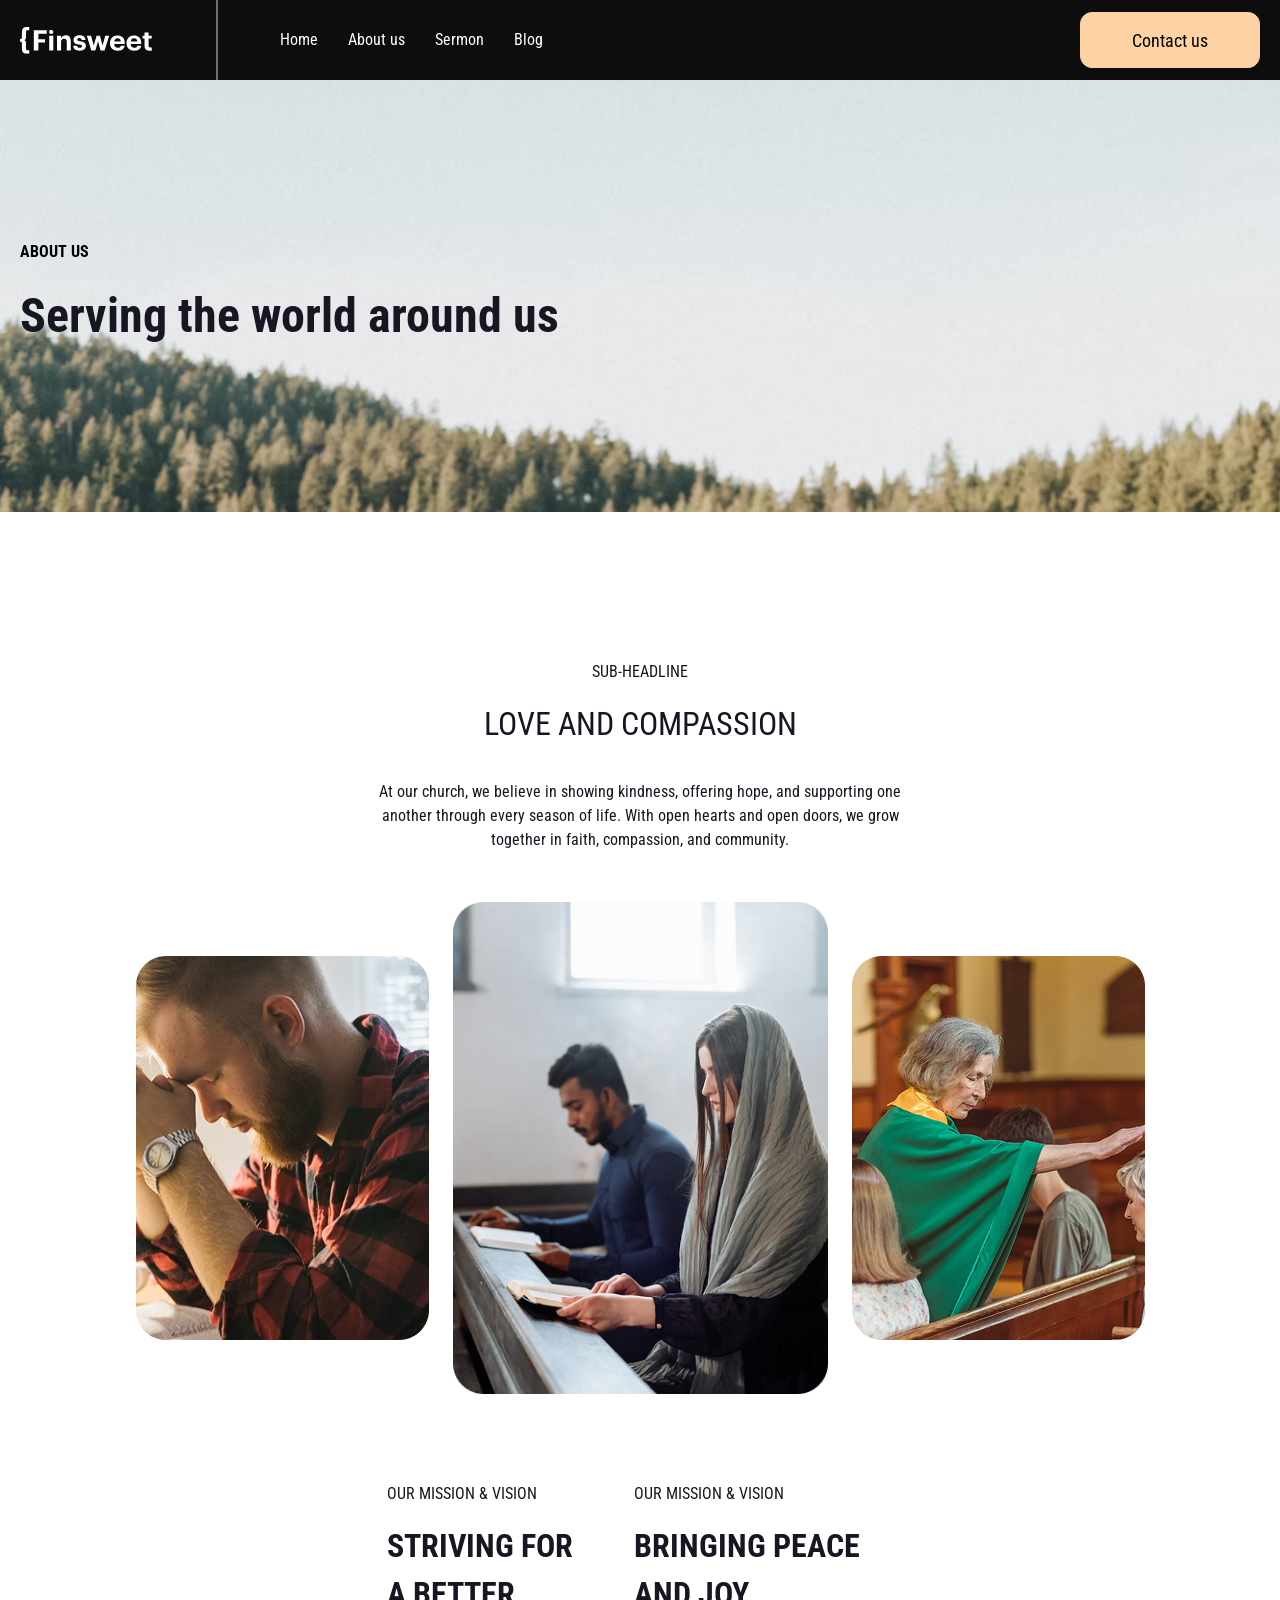
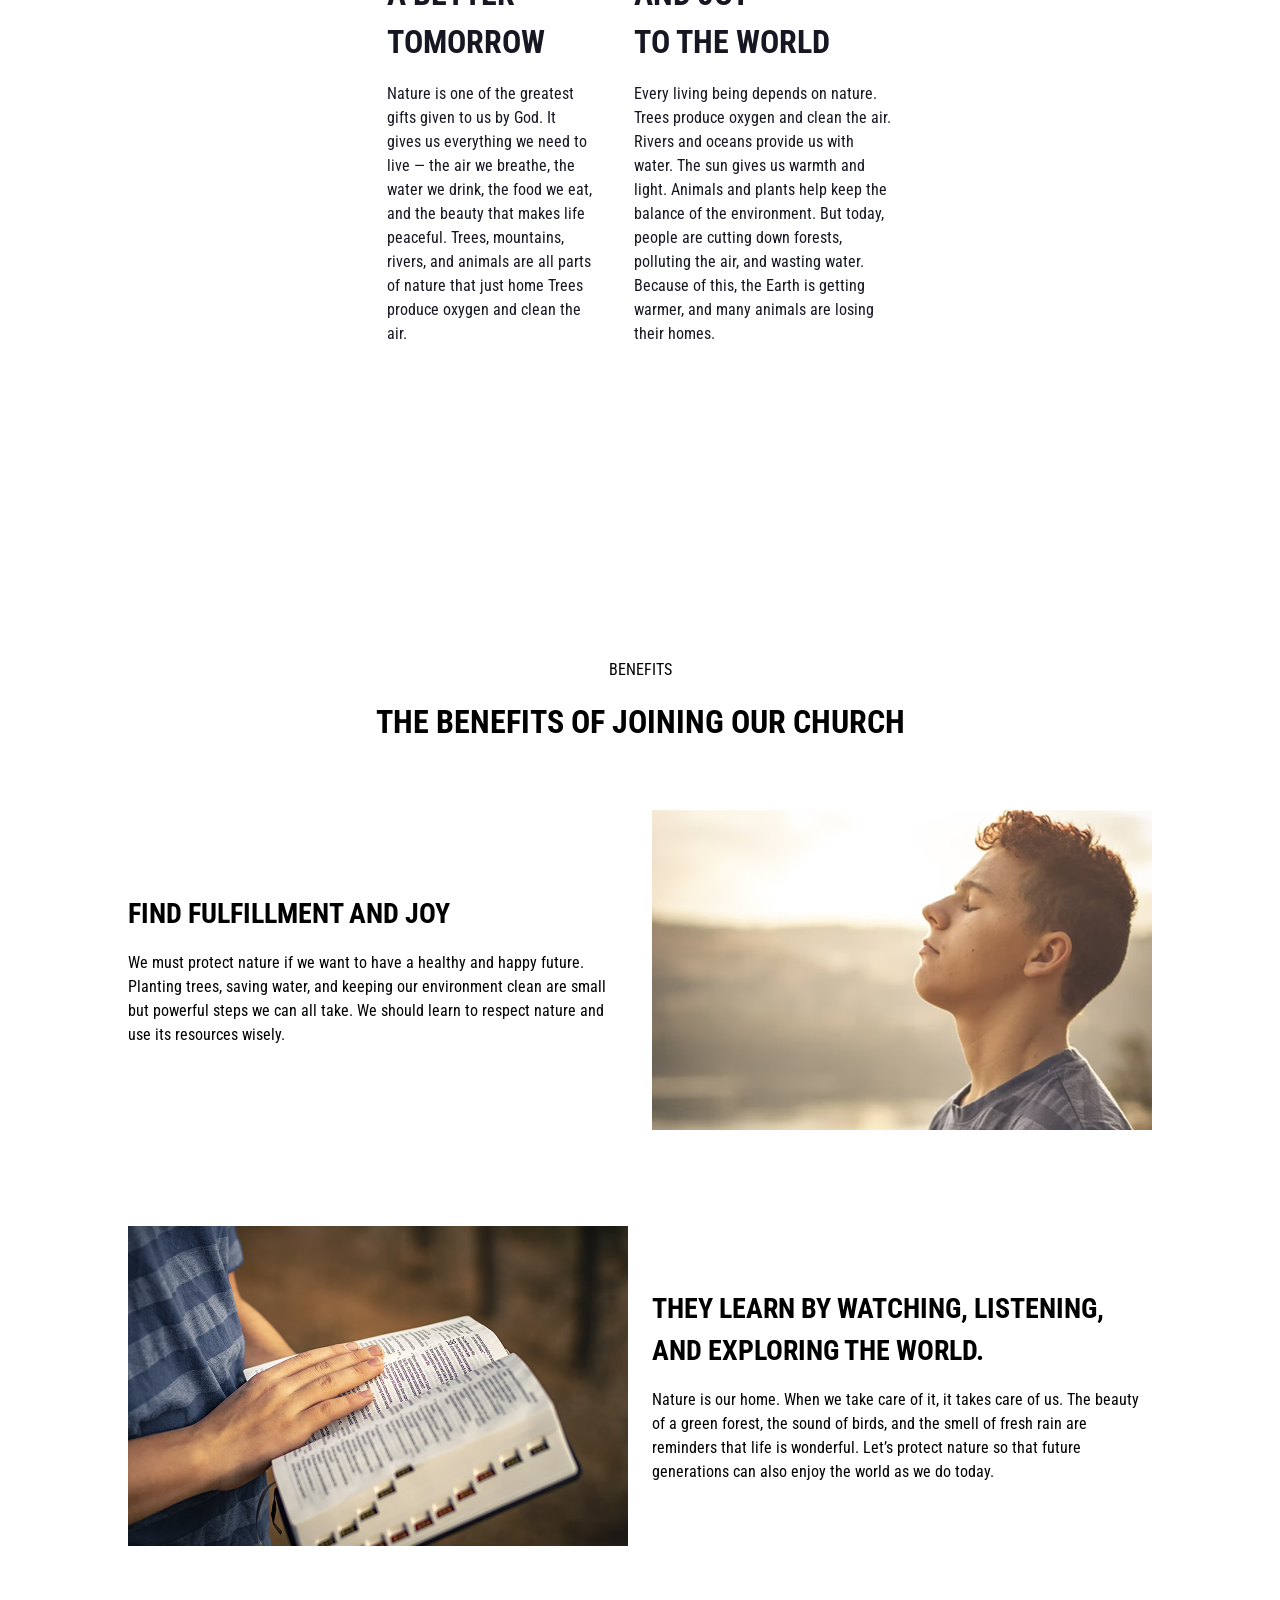
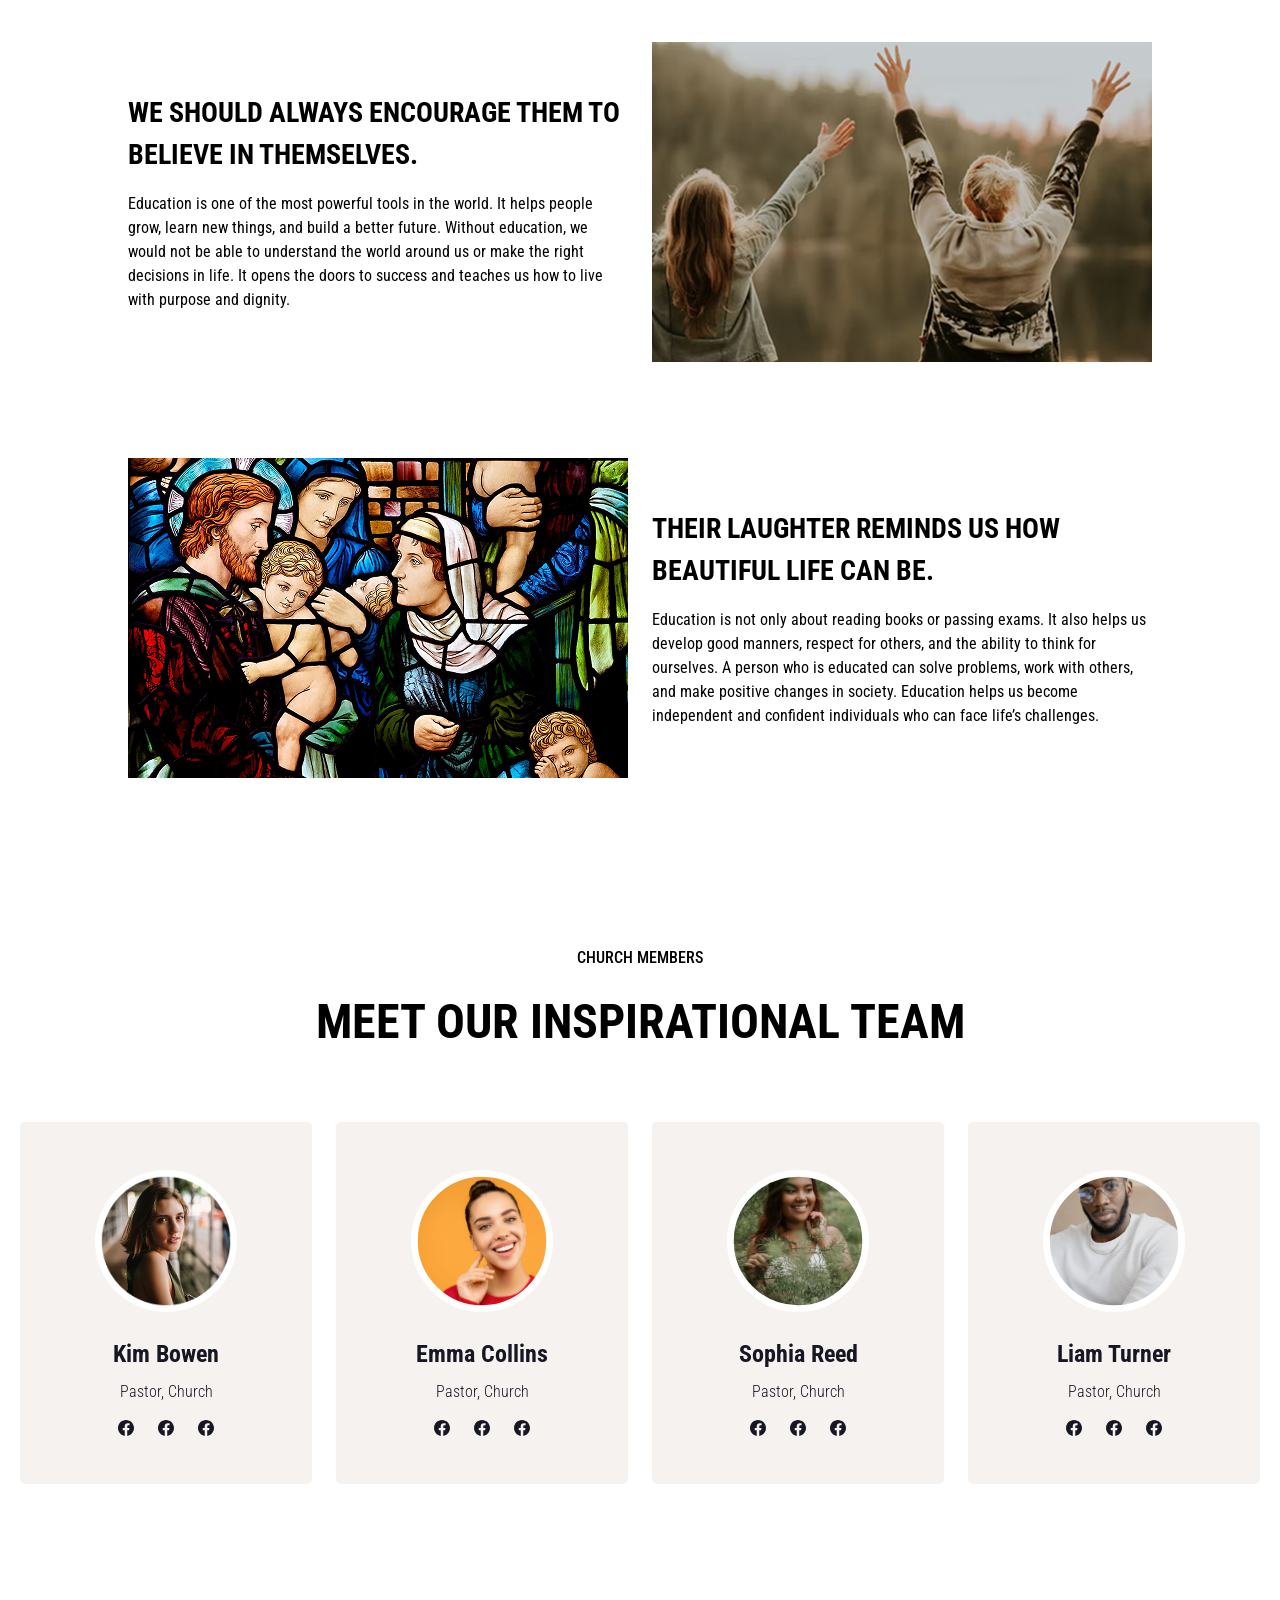
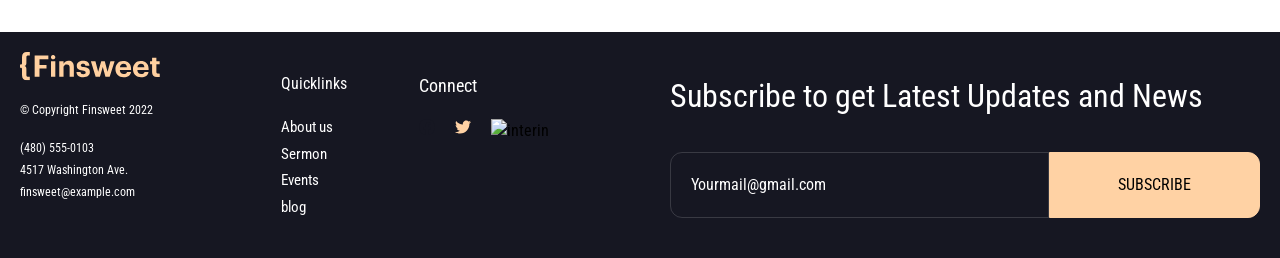
==== pages/about-us.html @ 1d0bf81d "Church Imtihon" ====
<!DOCTYPE html>
<html lang="en" class="h-full">
  <head>
    <meta charset="UTF-8" />
    <meta name="viewport" content="width=device-width, initial-scale=1.0" />
    <title>About us</title>
    <link rel="stylesheet" href="../css/output.css" />
    <link
      href="https://fonts.googleapis.com/css2?family=Roboto+Condensed:wght@400;700&display=swap"
      rel="stylesheet"
    />
  </head>
  <body class="font-['Roboto_Condensed',sans-serif] h-full">
    <header class="bg-[#0D0D0D] pt-4 pb-4 sm:pt-3 sm:pb-3 pl-5 pr-5">
      <div
        class="flex items-center justify-between relative 2xl:max-w-[1320px] 2xl:ml-auto mr-auto"
      >
        <!-- Logo -->

        <a href="../home.html">
          <img src="../images/logo.svg" alt="logo" />
        </a>

        <span class="hidden lg:block w-0.5 bg-white h-20 absolute left-[196px] opacity-40"></span>

        <nav
          class="text-white absolute left-[260px] justify-end text-[16px] hidden lg:flex gap-[30px]"
        >
          <a href="../home.html">Home</a>
          <a href="../pages/about-us.html">About us</a>
          <a href="../pages/sermon.html">Sermon</a>
          <a href="../pages/blog.html">Blog</a>
        </nav>

        <a
          href="../pages/contact.html"
          class="hidden sm:flex items-center justify-center text-[18px] text-blck border-[#FFD2A4] w-[180px] h-14 bg-[#FFD2A4] border rounded-xl"
        >
          Contact us
        </a>

        <!-- burger-menu -->
        <label
          for="bars"
          class="absolute right-0 top-0 peer-checked:[&~.burger-menu]:translate-x-0 sm:relative lg:hidden"
        >
          <img src="../images/bars.png" alt="bars" />
        </label>
        <input class="peer" type="checkbox" id="bars" hidden />
        <label for="bars" class="peer-checked:block fixed inset-0 hidden"></label>
        <div
          class="burger-menu fixed top-0 left-0 w-[300px] peer-checked:shadow-2xl peer-checked:shadow-black peer-checked:translate-x-0 -translate-x-full h-screen bg-white flex flex-col gap-[30px] p-5 rounded-r-xl"
        >
          <nav class="flex flex-col gap-2.5">
            <a
              href="../pages/home.html"
              class="text-[20px] text-black font-bold active:border-b-red-500"
              >Home</a
            >
            <a
              href="../pages/about.html"
              class="text-[20px] text-black font-bold active:border-b-red-500"
              >About us</a
            >
            <a
              href="../pages/sermon.html"
              class="text-[20px] text-black font-bold active:border-b-red-500"
              >Sermon</a
            >
            <a
              href="../pages/blog.html"
              class="text-[20px] text-black font-bold active:border-b-red-500"
              >Blog</a
            >
          </nav>

          <a
            href="../pages/contact.html"
            class="text-[18px] text-black border-[#FFD2A4] pt-5 pb-5 pl-12 pr-12 bg-[#FFD2A4] border-2 rounded-xl"
          >
            Contact us
          </a>
        </div>
      </div>
    </header>

    <main class="grow">
      <!-- Hero -->

      <section class="bg-[url(../images/about-us_hero-bg.svg)] bg-cover bg-no-repeat" >
        <div class="p-5 pt-40 pb-40 2xl:max-w-[1320px] 2xl:ml-auto mr-auto">
          <h4 class="txet-[#161722] mb-4 text-[16px] uppercase font-bold">About us</h4>
          <h1 class="text-[38px] font-bold text-[#161722] xl:text-[48px]">
            Serving the world around us
          </h1>
        </div>
      </section>

      <!-- Compassion -->

      <section class="pb-32 pt-32" >
        <div
          class="p-5 flex flex-col items-center justify-center 2xl:max-w-[1320px] 2xl:ml-auto 2xl:mr-auto"
        >
          <div class="text-center relative">
            <p class="text-[16px] mb-4 text-[#161722]">SUB-HEADLINE</p>
            <h2 class="text-[#161722] text-[32px] uppercase mb-8">love and compassion</h2>
            <p class="text-[#161722] text-center text-[16px] mb-[50px]">
              At our church, we believe in showing kindness, offering hope, and supporting one
              <br class="hidden lg:block" />
              another through every season of life. With open hearts and open doors, we grow<br
                class="hidden lg:block"
              />
              together in faith, compassion, and community.
            </p>
          </div>

          <div
            class="flex flex-col gap-6 max-w-[375px] mb-6 justify-center items-center lg:flex-row lg:items-center relative 2xl:flex-nowrap"
          >
            <img src="../images/Compassion-img_1.png" alt="Compassion" class="lg:w-[300px]" />
            <img
              src="../images/Compassion-img_2.png"
              alt="Compassion"
              class="lg:w-[400px] lg:relative lg:top-0"
            />
            <img src="../images/Compassion-img_3.png" alt="Compassion" class="lg:w-[300px]" />
          </div>

          <div class="flex justify-center flex-col lg:flex-row lg:items-center gap-10 lg:ml-[367px] lg:mr-[367px] lg:mt-[64px]">
            <div class="text-start">
              <p class="text-[#161722] text-[16px] uppercase mb-4">OUR MISSIOn & Vision</p>
              <h2 class="text-[32px] mb-4 text-[#161722] uppercase font-bold">
                STRIVING FOR A BETTER
                TOMORROW
              </h2>
              <p class="text-[16px] text-[#161722] mb-4">
                Nature is one of the greatest gifts given to us by God. It gives us everything we need to live — the air we breathe,  the water we drink, the food we eat, and the beauty that makes life peaceful. Trees, mountains, rivers, and animals are all parts of nature that just home Trees produce oxygen and clean the air.
              </p>
            </div>
            <div class="text-start">
              <p class="text-[#161722] text-[16px] uppercase mb-4">OUR MISSIOn & Vision</p>
              <h2 class="text-[32px] mb-4 text-[#161722] uppercase font-bold">
                BRINgING PEACE AND JOY <br />
                TO THE WORLD
              </h2>
              <p class="text-[16px] text-[#161722] mb-4">
                Every living being depends on nature. Trees produce oxygen and clean the air. Rivers and oceans provide us with water. The sun gives us warmth and light. Animals and plants help keep the balance of the environment. But today, people are cutting down forests, polluting the air, and wasting water. Because of this, the Earth is getting warmer, and many animals
                 are losing their homes.
              </p>
            </div>
          </div>
        </div>
      </section>

      <!-- Information -->
      <section class="mt-32 mb-32" >
        <div class="p-5 2xl:max-w-[1320px] 2xl:ml-auto 2xl:mr-auto">
          <div class="text-center">
            <p class="text-[16px] text-black mb-4 uppercase">BENEFITS</p>
            <h2 class="text-[32px] text-black font-bold mb-16 uppercase">THE benefits of joining our church</h2>
          </div>
          <ul class="flex flex-col gap-24">
            <li class="flex flex-col gap-6  lg:flex-row lg:items-center lg:justify-center">
              <div  class="max-w-[500px]">
                <h3 class="text-[28px] uppercase mb-4 font-bold">find fulfillment and joy</h3>
                <p class="text-[16px] text-black ">
                 We must protect nature if we want to have a healthy and happy future. Planting trees, saving water, and keeping our environment clean are small but powerful steps we can all take. We should learn to respect nature and use its resources wisely.
                </p>
              </div>
              <img src="../images/information-img_1.png" class="max-w-[500px] " alt="information_1" />
            </li>
            <li class="flex flex-col gap-6  lg:flex-row-reverse lg:items-center lg:justify-center">
              <div  class="max-w-[500px]">
                <h3 class="text-[28px] uppercase mb-4 font-bold">They learn by watching, listening, and exploring the world.</h3>
                <p class="text-[16px] text-black ">
                  Nature is our home. When we take care of it, it takes care of us. The beauty of a green forest, the sound of birds, and the smell of fresh rain are reminders that life is wonderful. Let’s protect nature so that future generations can also enjoy the world as we do today.
                </p>
              </div>
              <img src="../images/information-img_2.png" class="max-w-[500px] " alt="information_1" />
            </li>
            <li class="flex flex-col gap-6 lg:flex-row lg:items-center lg:justify-center">
              <div class="max-w-[500px]">
                <h3 class="text-[28px] uppercase mb-4 font-bold">We should always encourage them to believe in themselves.</h3>
                <p class="text-[16px] text-black ">
                 Education is one of the most powerful tools in the world. It helps people grow, learn new things, and build a better future. Without education, we would not be able to understand the world around us or make the right decisions in life. It opens the doors to success and teaches us how to live with purpose and dignity.
                </p>
              </div>
              <img src="../images/information-img_3.png" class="max-w-[500px] " alt="information_1" />
            </li>
            <li class="flex flex-col gap-6  lg:flex-row-reverse lg:items-center lg:justify-center">
              <div class="max-w-[500px]">
                <h3 class="text-[28px] uppercase mb-4 font-bold">Their laughter reminds us how beautiful life can be.</h3>
                <p class="text-[16px] text-black ">
                  Education is not only about reading books or passing exams. It also helps us develop good manners, respect for others, and the ability to think for ourselves. A person who is educated can solve problems, work with others, and make positive changes in society. Education helps us become independent and confident individuals who can face life’s challenges.
                </p>
              </div class="max-w-[500px]">
              <img src="../images/information-img_4.png" class="max-w-[500px] " alt="information_1" />
            </li>
          </ul>
        </div>
      </section>

      <!-- Team  -->
       
      <section class="pb-32">
        <div class="p-5 2xl:max-w-[1320px] 2xl:ml-auto 2xl:mr-auto">
              <div class="text-center">
                <p class="mb-4 text-[16px] uppercase font-medium">church members</p>
                <h2 class="text-[32px] font-bold mb-16 uppercase lg:text-[48px]">meet our Inspirational team</h2>
              </div>
              <ul class="flex flex-col items-center gap-6 xl:flex-row xl:justify-center">
                <li class="flex flex-col max-w-[300px] items-center justify-center bg-[#F5F2F0] w-full p-[75px] pt-12 pb-12 rounded-[5px]">
                  <img src="../images/team-img_1.png" alt="team-img_1" class="w-[152px] mb-6" />
                  <h3 class="text-[#161722] text-[24px] font-bold mb-2">Kim Bowen</h3>
                  <p class="text-[16px] mb-4 text-[#161722] font-light">Pastor, Church</p>
                  <div class="flex gap-6">
                    <a href="" target="_blank">
                      <img src="../images/facebook.svg" alt="facebook" />
                    </a>
                    <a href="" target="_blank">
                      <img src="../images/facebook.svg" alt="facebook" />
                    </a>
                    <a href="" target="_blank">
                      <img src="../images/facebook.svg" alt="facebook" />
                    </a>
                  </div>
                </li>
                <li class="flex flex-col max-w-[300px] items-center justify-center bg-[#F5F2F0] w-full p-[75px] pt-12 pb-12 rounded-[5px]">
                  <img src="../images/daniele.svg" alt="daniele" class="w-[152px] mb-6" />
                  <h3 class="text-[#161722] text-[24px] font-bold mb-2">Emma Collins</h3>
                  <p class="text-[16px] mb-4 text-[#161722] font-light">Pastor, Church</p>
                  <div class="flex gap-6">
                    <a href="" target="_blank">
                      <img src="../images/facebook.svg" alt="facebook" />
                    </a>
                    <a href="" target="_blank">
                      <img src="../images/facebook.svg" alt="facebook" />
                    </a>
                    <a href="" target="_blank">
                      <img src="../images/facebook.svg" alt="facebook" />
                    </a>
                  </div>
                </li>
                <li class="flex flex-col max-w-[300px] items-center justify-center bg-[#F5F2F0] w-full p-[75px] pt-12 pb-12 rounded-[5px]">
                  <img src="../images/naomi.svg" alt="naomi" class="w-[152px] mb-6" />
                  <h3 class="text-[#161722] text-[24px] font-bold mb-2">Sophia Reed</h3>
                  <p class="text-[16px] mb-4 text-[#161722] font-light">Pastor, Church</p>
                  <div class="flex gap-6">
                    <a href="" target="_blank">
                      <img src="../images/facebook.svg" alt="facebook" />
                    </a>
                    <a href="" target="_blank">
                      <img src="../images/facebook.svg" alt="facebook" />
                    </a>
                    <a href="" target="_blank">
                      <img src="../images/facebook.svg" alt="facebook" />
                    </a>
                  </div>
                </li>
                <li class="flex flex-col max-w-[300px] items-center justify-center bg-[#F5F2F0] w-full p-[75px] pt-12 pb-12 rounded-[5px]">
                  <img src="../images/santos.svg" alt="santos" class="w-[152px] mb-6" />
                  <h3 class="text-[#161722] text-[24px] font-bold mb-2">Liam Turner</h3>
                  <p class="text-[16px] mb-4 text-[#161722] font-light">Pastor, Church</p>
                  <div class="flex gap-6">
                    <a href="" target="_blank">
                      <img src="../images/facebook.svg" alt="facebook" />
                    </a>
                    <a href="" target="_blank">
                      <img src="../images/facebook.svg" alt="facebook" />
                    </a>
                    <a href="" target="_blank">
                      <img src="../images/facebook.svg" alt="facebook" />
                    </a>
                  </div>
                </li>
              </ul>
          </div>
        </section>
    </main>

    <footer class="bg-[#161722] w-full p-5" >
      <div
        class="flex flex-col items-start lg:flex-row lg:justify-between 2xl:max-w-7xl 2xl:ml-auto 2xl:mr-auto"
      >
        <div class="mb-5">
          <a href="../index.html">
            <img src="../images/footer-logo.svg" alt="footer-logo" />
          </a>
          <p class="text-[12px] text-white mt-5 mb-5">© Copyright Finsweet 2022</p>
          <p class="text-[12px] text-white mb-1">(480) 555-0103</p>
          <p class="text-[12px] text-white mb-1">4517 Washington Ave.</p>
          <p class="text-[12px] text-white">finsweet@example.com</p>
        </div>

        <span class="w-full h-px bg-white lg:hidden"></span>

        <nav class="flex flex-col mt-5 lg:flex-row lg:gap-[72px]">
          <li class="list-none flex flex-col">
            <p class="text-[16px] text-white mb-5">Quicklinks</p>
            <a class="text-[15px] text-white mb-1" href="../pages/about-us.html">About us</a>
            <a class="text-[15px] text-white mb-1" href="../pages/sermon.html">Sermon</a>
            <a class="text-[15px] text-white mb-1" href="../pages/sermon-event.html">Events</a>
            <a class="text-[15px] text-white mb-1 lg:mb-0" href="../pages/blog.html">blog</a>
          </li>
          <li class="list-none flex flex-col lg:items-start lg:justify-start">
            <p class="text-[18px] text-white mt-5 lg:mt-0 mb-5">Connect</p>
            <div class="flex gap-5 mb-5">
              <a href="#" target="_blank">
                <img src="../images/facebook.svg" alt="facebook" />
              </a>
              <a href="#" target="_blank">
                <img src="../images/twitter.svg" alt="twitter" />
              </a>
              <a href="#" target="_blank">
                <img src="../images/interin.png" alt="interin" />
              </a>
            </div>
          </li>
        </nav>

        <span class="w-full h-px bg-white lg:hidden"></span>

        <div>
          <h2 class="text-[32px] text-white mb-8 mt-5">Subscribe to get Latest Updates and News</h2>
          <form
            action="https://formspree.io/f/mjkajvvy"
            method="POST"
            class="flex flex-col md:flex-row"
          >
            <input
              type="email"
              class="pt-5 md:rounded-tr-none md:rounded-br-none pb-5 text-[16px] text-white pl-5 pr-[156px] rounded-xl border border-white/15 mb-5"
              name="email"
              id="email"
              required
              placeholder="Yourmail@gmail.com"
            />
            <button
              type="submit"
              class="flex md:rounded-tl-none md:rounded-bl-none self-star pt-5 pb-5 h-fit pr-[68px] w-fit text-black uppercase border border-[#FFD2A4] bg-[#FFD2A4] text-[16px] rounded-xl pl-[68px]"
            >
              Subscribe
            </button>
          </form>
        </div>
      </div>
    </footer>
  </body>
</html>
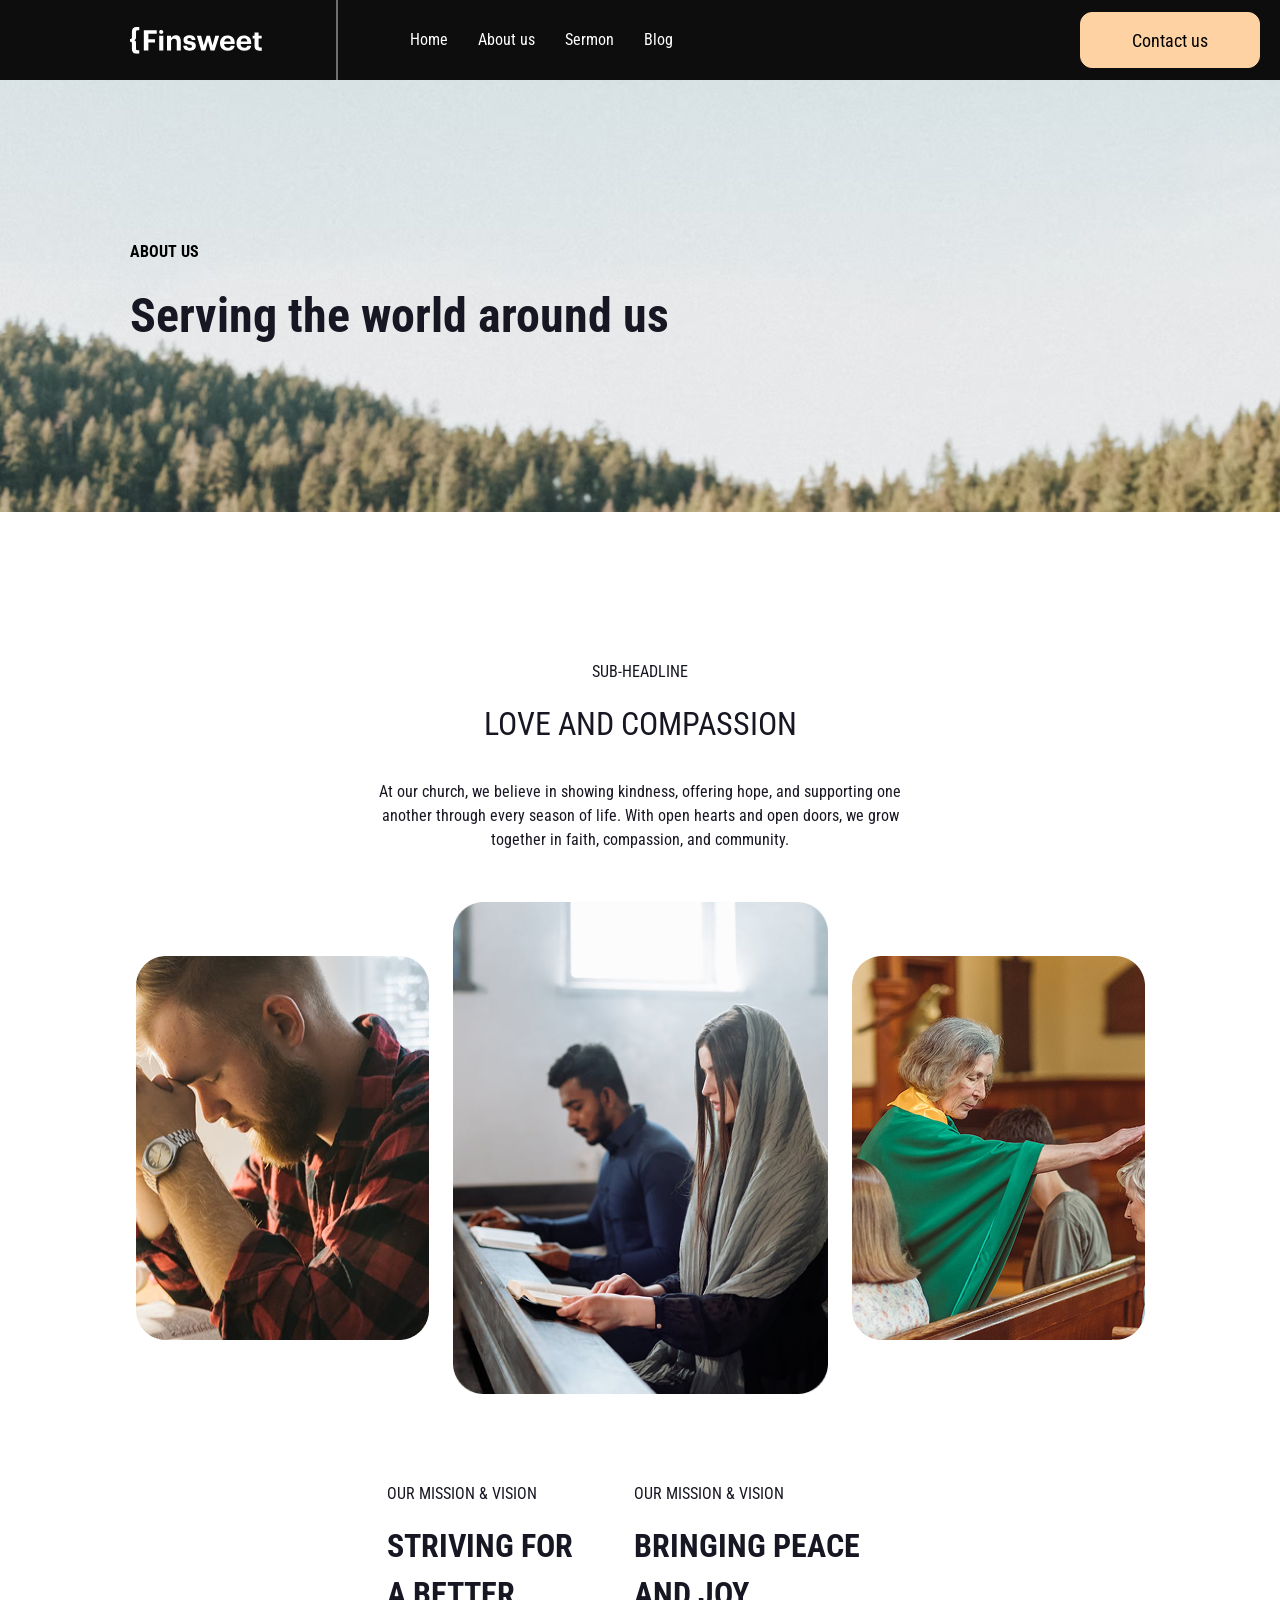
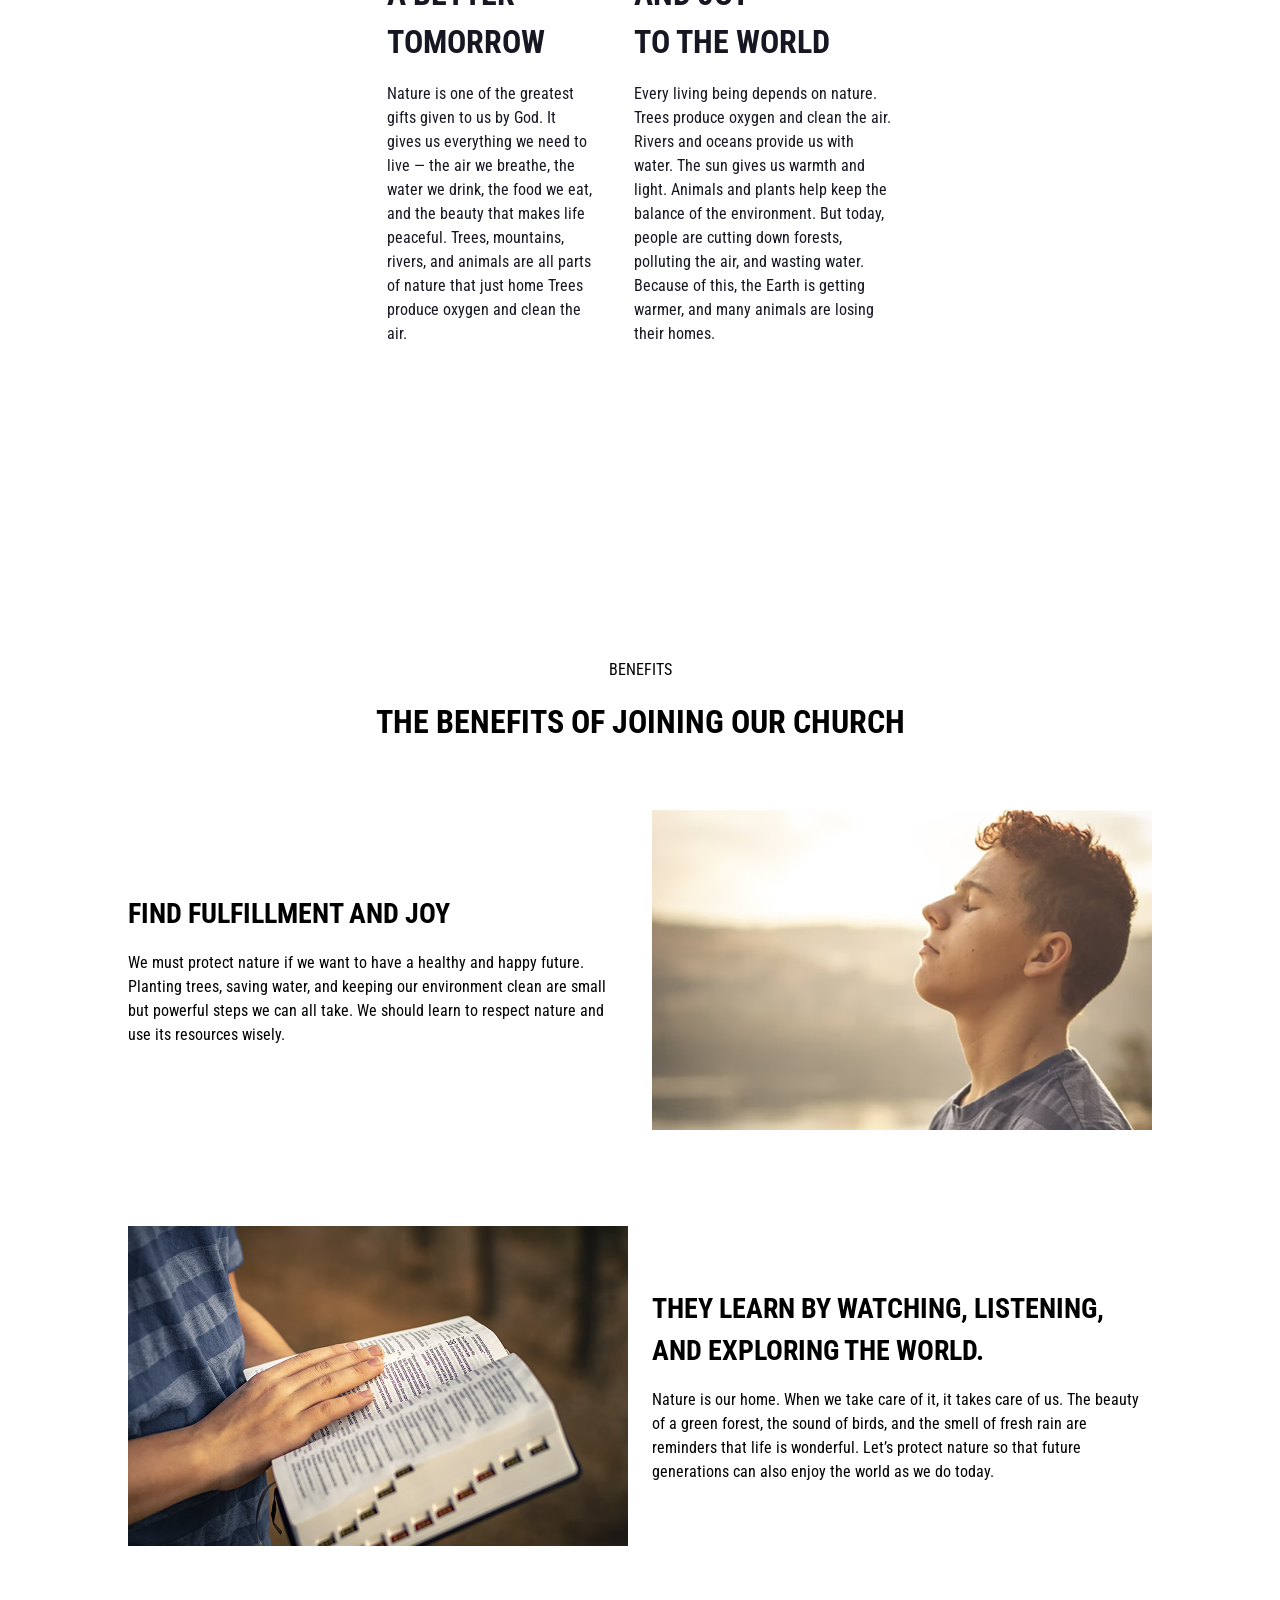
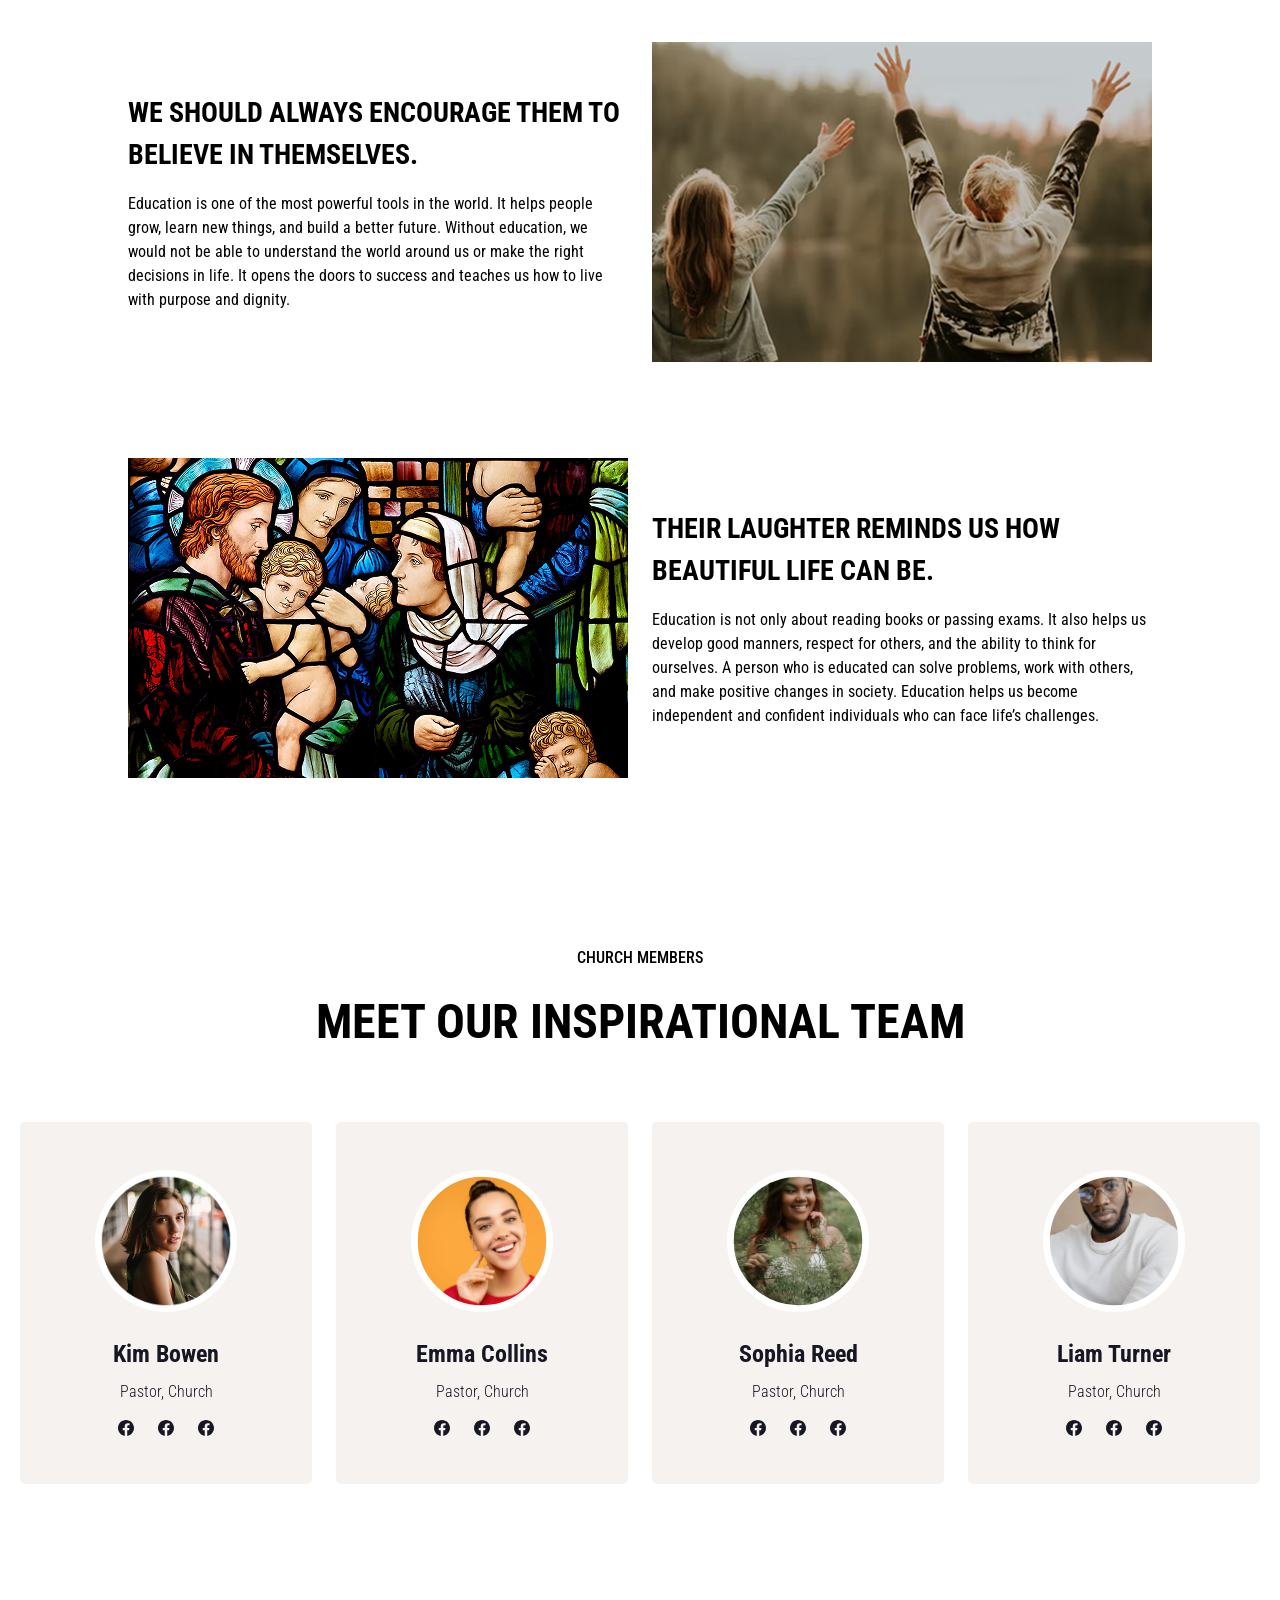
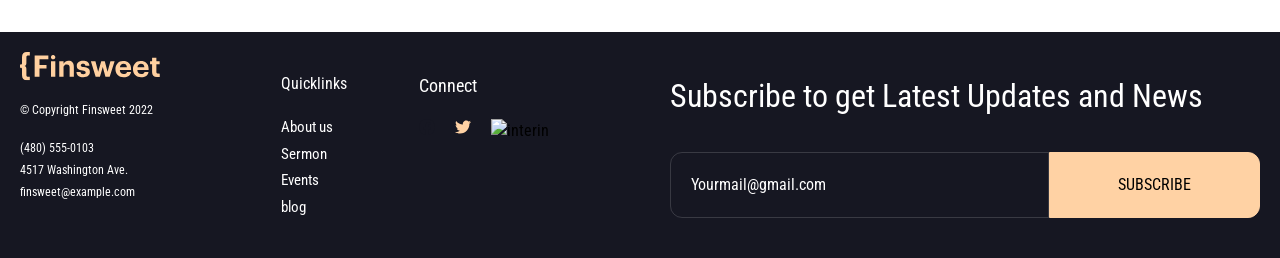
==== commit dbd86c70: "church2" ====
--- a/pages/about-us.html
+++ b/pages/about-us.html
@@ -17,16 +17,16 @@
       >
         <!-- Logo -->
 
-        <a href="../home.html">
+        <a class="lg:ml-[110px]" href="../index.html">
           <img src="../images/logo.svg" alt="logo" />
         </a>
 
-        <span class="hidden lg:block w-0.5 bg-white h-20 absolute left-[196px] opacity-40"></span>
+        <span class="lg:ml-30 hidden lg:block w-0.5 bg-white h-20 absolute left-[196px] opacity-40"></span>
 
         <nav
           class="text-white absolute left-[260px] justify-end text-[16px] hidden lg:flex gap-[30px]"
         >
-          <a href="../home.html">Home</a>
+          <a class="lg:ml-[130px]" href="../index.html">Home</a>
           <a href="../pages/about-us.html">About us</a>
           <a href="../pages/sermon.html">Sermon</a>
           <a href="../pages/blog.html">Blog</a>
@@ -88,7 +88,7 @@
       <!-- Hero -->
 
       <section class="bg-[url(../images/about-us_hero-bg.svg)] bg-cover bg-no-repeat" >
-        <div class="p-5 pt-40 pb-40 2xl:max-w-[1320px] 2xl:ml-auto mr-auto">
+        <div class="p-5 pt-40 pb-40 2xl:max-w-[1320px] 2xl:ml-auto mr-auto lg:ml-[110px]">
           <h4 class="txet-[#161722] mb-4 text-[16px] uppercase font-bold">About us</h4>
           <h1 class="text-[38px] font-bold text-[#161722] xl:text-[48px]">
             Serving the world around us
